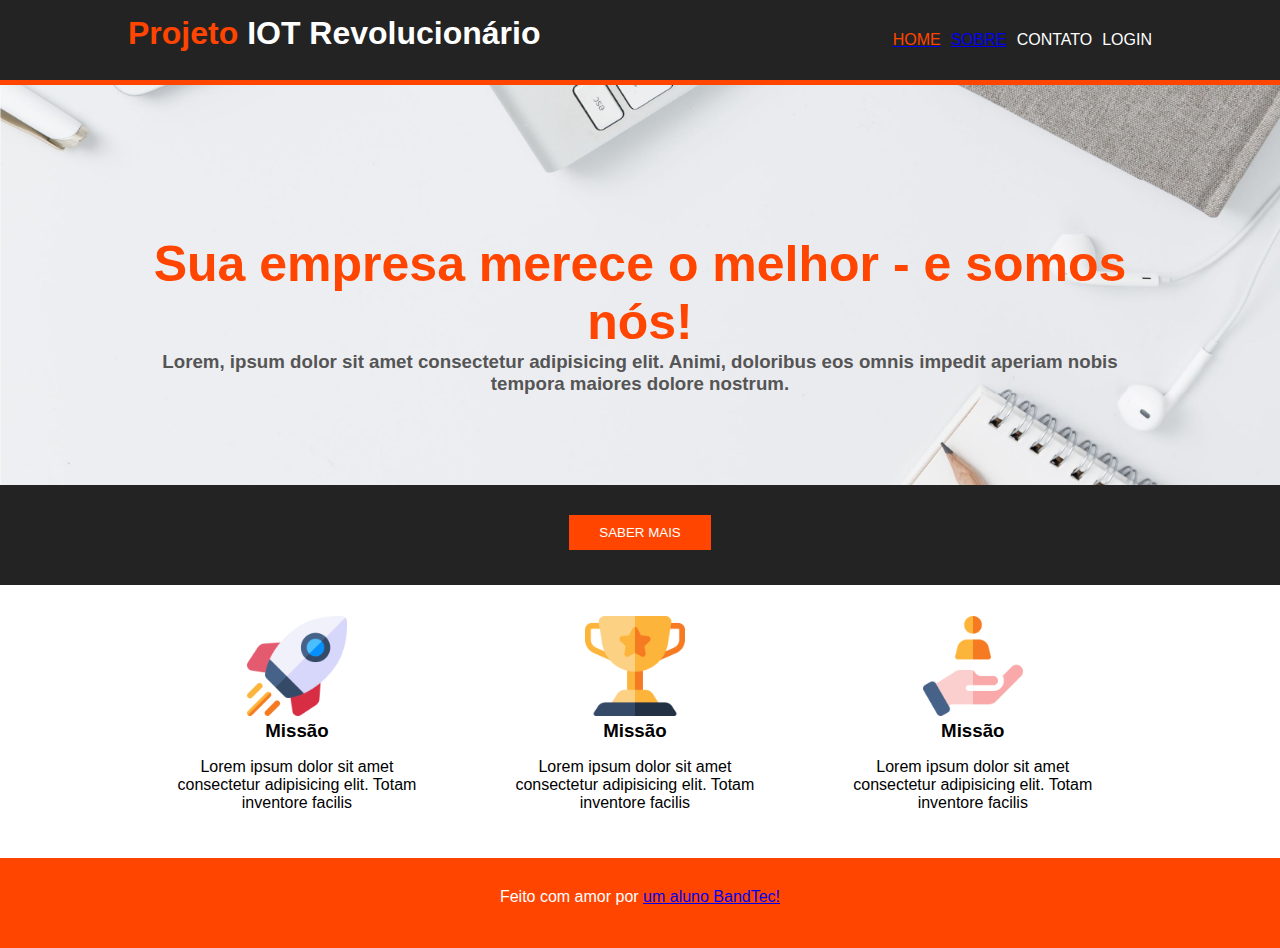
==== index.html @ efdc1164 "Adição do site + página sobre" ====
<!DOCTYPE html>
<html lang="pt-br">

<head>
    <meta charset="UTF-8">
    <meta http-equiv="X-UA-Compatible" content="IE=edge">
    <meta name="viewport" content="width=device-width, initial-scale=1.0">
    <title>Projeto IOT Revolucionário</title>
    <link rel="stylesheet" href="estilos.css">
</head>

<body>

    <div class="header">
        <div class="container">

            <h1 class="titulo"><span class="destaque">Projeto</span> IOT Revolucionário</h1>

            <ul class="navbar">
                <li><a href="index.html"><span class="destaque">Home</span></a></li>
                <li><a href="sobre.html">Sobre</a></li>
                <li>Contato</li>
                <li>Login</li>
            </ul>
        </div>
    </div>

    <div class="banner">
        <div class="container">
            <h1 class="destaque">
                Sua empresa merece o melhor - e somos nós!
            </h1>
            <h3>
                Lorem, ipsum dolor sit amet consectetur adipisicing elit. Animi, doloribus eos omnis impedit aperiam
                nobis tempora maiores dolore nostrum.
            </h3>
        </div>
    </div>

    <div class="saiba-mais">
        <div class="container">
            <button>Saber mais</button>
        </div>
    </div>

    <div class="box">
        <div class="container">

            <div class="box-item">
                <img src="img/missao.png" alt="Ícone da missão">
                <h3>Missão</h3>
                <p>Lorem ipsum dolor sit amet consectetur adipisicing elit. Totam inventore
                facilis </p>
            </div>

            <div class="box-item">
                <img src="img/visao.png" alt="Ícone da visao">
                <h3>Missão</h3>
                <p>Lorem ipsum dolor sit amet consectetur adipisicing elit. Totam inventore
                    facilis </p>
            </div>

            <div class="box-item">
                <img src="img/valores.png" alt="Ícone dos valores">
                <h3>Missão</h3>
                <p>Lorem ipsum dolor sit amet consectetur adipisicing elit. Totam inventore
                    facilis </p>
            </div>
        </div>
    </div>

    <div class="footer">
        <div class="container">
            
            <h4>Feito com amor por <a href="https://github.com/Mateuzx">um aluno BandTec!</a> </h4>
        </div>
    </div>




</body>

</html>
---- estilos.css ----
body{
    font-family: Arial, Helvetica, sans-serif;
    margin: 0;
}

.header{
    background-color: #232323;
    color: white;
    overflow: auto;
    border-bottom: 5px solid orangered;
    padding-top: 15px;
    padding-bottom: 15px;
    
}

.container{
    width: 80%;
    margin:auto;
}


.navbar{
    float: right;
    list-style: none;

}

.titulo{
 float: left;   
 margin: 0;
 
}

.navbar li{
    float:left;
    margin-left:10px;
    text-transform: uppercase;
}

.destaque{
    color: orangered;
}

/*Banner*/

.banner {
    text-align: center;
    background-color: red;
    background-image: url(img/fundo-banner.jpg);
    background-repeat: no-repeat;
    background-size:cover;
    height: 400px;
}

.banner h1{
    margin: 0;
    font-size: 50px;
    padding-top: 150px;
}

.banner h3{
    color:#555555
}

.saiba-mais button {
    border: 0;
    background-color: orangered;
    color: white;
    text-transform: uppercase;
    padding: 10px 30px;
    margin-top:30px;
    cursor: pointer;
    
}

.saiba-mais {
    text-align: center;
    background-color: #232323;
    height: 100px;
}

/*Misão visão e valores*/

.box img{
    height: 100px;
}

.box{
    /*border: 3px solid red;*/
    overflow: auto;
}

.box-item{
    
    float: left;
    text-align: center;
    width: 27%;
    padding: 3%;
}

/*FOOTER*/

.footer{
    text-align: center;
    background-color: orangered;
    height: 90px;
    
}

.footer h4{
    margin: 0;
    padding-top: 30px;
    font-weight:100;
    color:white;
}

/*PAGINA SOBRE*/

.about_div{
    align-items: center;
    width: 100%;
    text-align: center;   
}

.about_equipe{
    background-color: #141414;
    margin-top:50px ;
    margin-bottom:50px ;
    height: 400px;
    border-radius: 20px;
    
}

.about_equipe h1,h2,h3 {
    margin: 0;
}

.about_esquerdo{
    float: left;
    height: 100% ;
    width: 500px;
    text-align: center;
    
    
}

.about_foto{
    
    margin-left: auto;
    margin-right: auto;
    width: 245px;
    height: 245px;
    margin-top: 11%;
    text-align: center;
    border-radius: 5px 5px 0 5px 5px;
    
    
}

.about_foto h1{
    margin: 0;
}

.foto_perfil{
    margin-top: 13px;   
}

.cargo{
    background-color: white;
    margin: auto;
    width: 380px;
    margin-top: 15px;
    border-radius: 5px;
}

.about_direito{
    color: white;
    float: right;
    height: 100%;
    width: 480px;
    text-align: center;
    margin-top: 35px;
    padding-right: 60px;
    font-size: 11px;
    text-align: justify;
    
}

.about_direito .container{
    width: 100%;
    margin: auto;
    
    
}
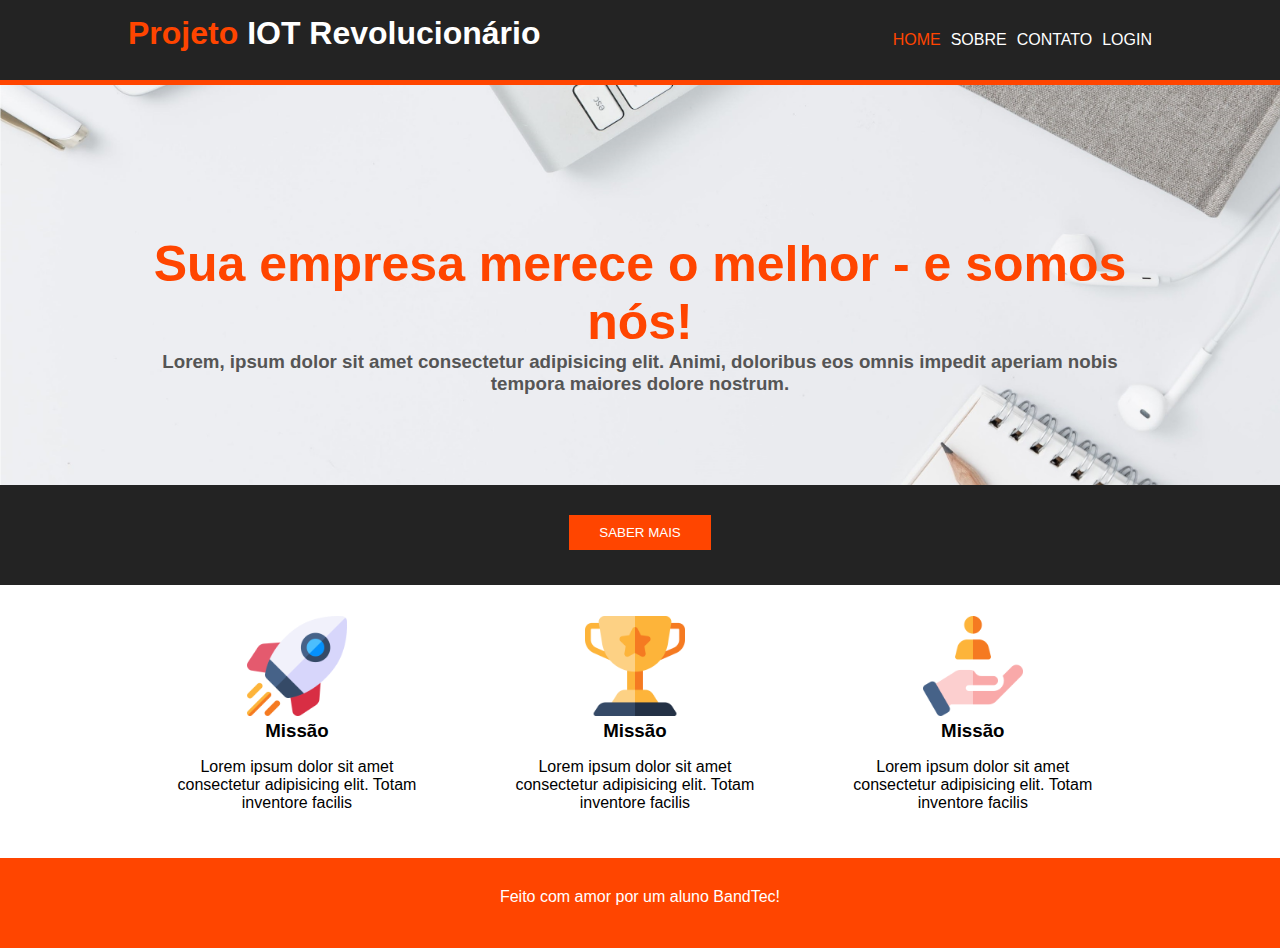
==== commit 7de8975e: "Atualização" ====
--- a/index.html
+++ b/index.html
@@ -6,7 +6,7 @@
     <meta http-equiv="X-UA-Compatible" content="IE=edge">
     <meta name="viewport" content="width=device-width, initial-scale=1.0">
     <title>Projeto IOT Revolucionário</title>
-    <link rel="stylesheet" href="estilos.css">
+    <link rel="stylesheet" href="css/estilos.css">
 </head>
 
 <body>
@@ -17,10 +17,10 @@
             <h1 class="titulo"><span class="destaque">Projeto</span> IOT Revolucionário</h1>
 
             <ul class="navbar">
-                <li><a href="index.html"><span class="destaque">Home</span></a></li>
+                <li><span class="destaque">Home</span></li>
                 <li><a href="sobre.html">Sobre</a></li>
                 <li>Contato</li>
-                <li>Login</li>
+                <li><a href="login.html">Login</a></li>
             </ul>
         </div>
     </div>
--- a/css/estilos.css
+++ b/css/estilos.css
@@ -0,0 +1,223 @@
+body{
+    font-family: Arial, Helvetica, sans-serif;
+    margin: 0;
+}
+
+.header{
+    background-color: #232323;
+    color: white;
+    overflow: auto;
+    border-bottom: 5px solid orangered;
+    padding-top: 15px;
+    padding-bottom: 15px;
+    
+}
+
+.container{
+    width: 80%;
+    margin:auto;
+}
+
+
+.navbar{
+    float: right;
+    list-style: none;
+
+}
+
+.titulo{
+ float: left;   
+ margin: 0;
+ 
+}
+
+.navbar li{
+    float:left;
+    margin-left:10px;
+    text-transform: uppercase;
+}
+
+.destaque{
+    color: orangered;
+}
+
+/*Banner*/
+
+.banner {
+    text-align: center;
+    background-color: red;
+    background-image: url(../img/fundo-banner.jpg);
+    background-repeat: no-repeat;
+    background-size:cover;
+    height: 400px;
+}
+
+.banner h1{
+    margin: 0;
+    font-size: 50px;
+    padding-top: 150px;
+}
+
+.banner h3{
+    color:#555555
+}
+
+.saiba-mais button {
+    border: 0;
+    background-color: orangered;
+    color: white;
+    text-transform: uppercase;
+    padding: 10px 30px;
+    margin-top:30px;
+    cursor: pointer;
+    
+}
+
+.saiba-mais {
+    text-align: center;
+    background-color: #232323;
+    height: 100px;
+}
+
+/*Misão visão e valores*/
+
+.box img{
+    height: 100px;
+}
+
+.box{
+    /*border: 3px solid red;*/
+    overflow: auto;
+}
+
+.box-item{
+    
+    float: left;
+    text-align: center;
+    width: 27%;
+    padding: 3%;
+}
+
+/*FOOTER*/
+
+.footer{
+    text-align: center;
+    background-color: orangered;
+    height: 90px;
+    
+}
+
+.footer h4{
+    margin: 0;
+    padding-top: 30px;
+    font-weight:100;
+    color:white;
+}
+
+/*PAGINA SOBRE*/
+
+.about_div{
+    align-items: center;
+    width: 100%;
+    text-align: center;   
+}
+
+.about_equipe{
+    background-color: #141414;
+    margin-top:50px ;
+    margin-bottom:50px ;
+    height: 400px;
+    border-radius: 20px;
+    
+}
+
+.about_equipe h1,h2,h3 {
+    margin: 0;
+}
+
+.about_esquerdo{
+    float: left;
+    height: 100% ;
+    width: 500px;
+    text-align: center;
+    
+    
+}
+
+.about_foto{
+    
+    margin-left: auto;
+    margin-right: auto;
+    width: 245px;
+    height: 245px;
+    margin-top: 11%;
+    text-align: center;
+    border-radius: 5px 5px 0 5px 5px;
+    
+    
+}
+
+.about_foto h1{
+    margin: 0;
+}
+
+.foto_perfil{
+    margin-top: 13px;   
+}
+
+.cargo{
+    background-color: white;
+    margin: auto;
+    width: 380px;
+    margin-top: 15px;
+    border-radius: 5px;
+}
+
+.about_direito{
+    color: white;
+    float: right;
+    height: 100%;
+    width: 480px;
+    text-align: center;
+    margin-top: 35px;
+    padding-right: 60px;
+    font-size: 11px;
+    text-align: justify;
+    
+}
+
+.about_direito .container{
+    width: 100%;
+    margin: auto;   
+}
+
+a {
+    text-decoration: none;
+    color: white;
+}
+
+a:hover {
+    font-weight: 700;
+}
+
+.pag-login{
+    background-color: #ecf0f1;
+}
+
+.box-login{
+    background-color: white;
+    width: 40%;
+    margin: auto;
+    text-align: center;
+    box-shadow: 5px 7px 13px 1px grey;
+}
+
+.pag-login h1 {
+    margin: 0;
+}
+
+
+
+
+
+
